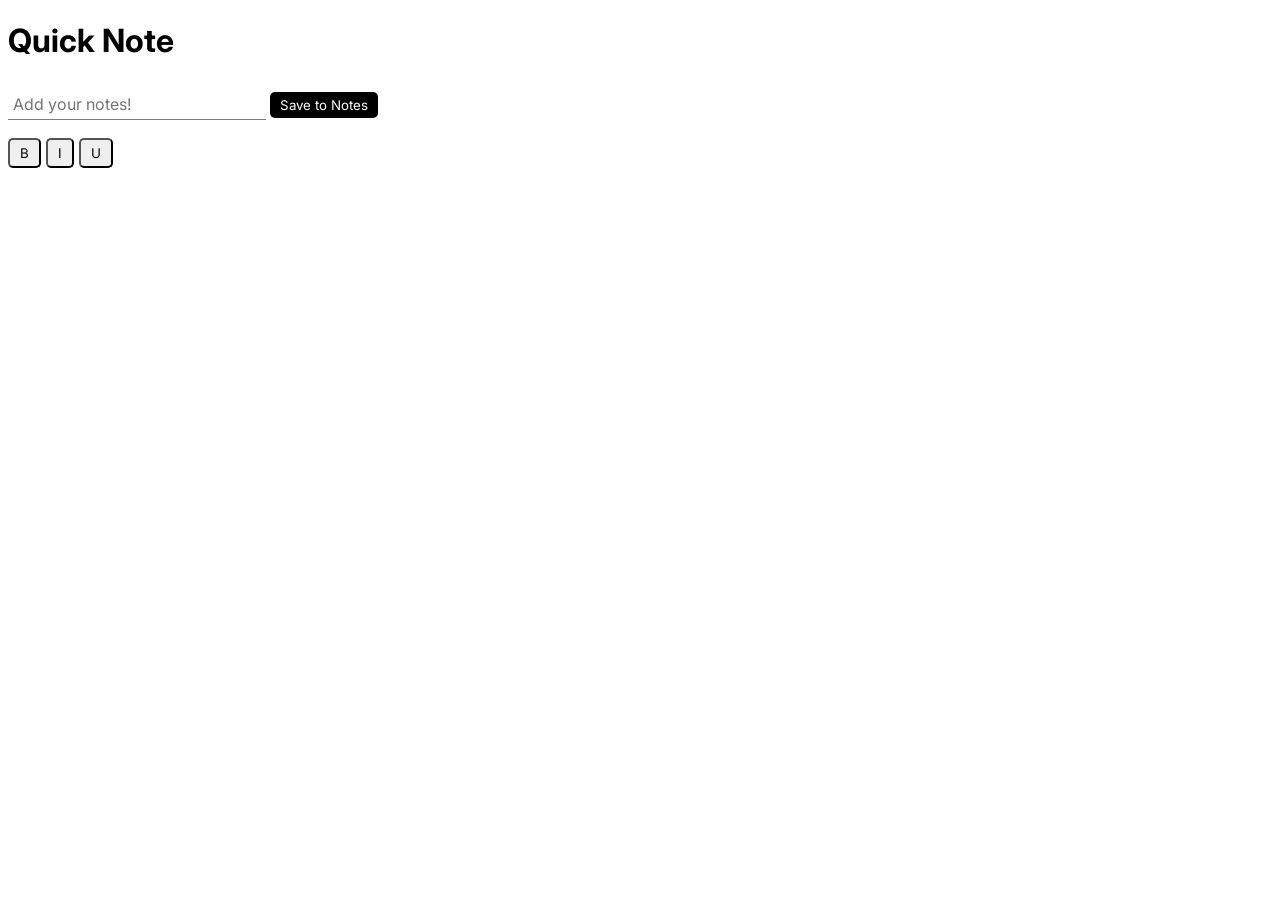
==== popup.html @ dbe96cec "CSS - Updating the minor styling." ====
<!DOCTYPE html>
<html>
<head>
  <title>Your Extension</title>
  <link rel="stylesheet" href="style.css" />
  <link rel="stylesheet" href="https://cdnjs.cloudflare.com/ajax/libs/font-awesome/6.4.0/css/all.min.css"
    integrity="sha512-iecdLmaskl7CVkqkXNQ/ZH/XLlvWZOJyj7Yy7tcenmpD1ypASozpmT/E0iPtmFIB46ZmdtAc9eNBvH0H/ZpiBw=="
    crossorigin="anonymous" referrerpolicy="no-referrer" />
</head>
<body>
  <h1>Quick Note</h1>
  <div class="content">
    <input type="text" id="noteInput" placeholder="Add your notes!" />
    <button class="add" id="saveButton">Save to Notes</button>
    <div class="button-group">
      <button id="boldButton" class="stylebtns">B</button>
      <button id="italicButton" class="stylebtns">I</button>
      <button id="underlineButton" class="stylebtns">U</button>
    </div>
  </div>
  <div class="show-task">
    <div class="show-content" id="notesList"></div>
  </div>
  <script src="./popup.js"></script>
</body>
</html>
---- style.css ----
@import url('https://fonts.googleapis.com/css2?family=Inter:wght@300;500;700;900&display=swap');
* {
    font-family: 'Inter', sans-serif;
}
body {
    width: auto;
}
.add {
    background-color: #000;
    color: #fff;
    border-radius: 5px;
    padding: 5px 10px;
    border: none;
    margin: 10px 0px;
}
.add:focus {
    background-color: red;
}
.clear {
    background-color: transparent;
    border: none;
}
input {
    padding: 5px;
    border: none;
    border-bottom: 1px solid #00000083;
    font-size: 16px;
}
input:focus {
    outline: none;
    border-bottom: 3px solid #000;
}
.content {
    margin-bottom: 10px;
}
.note {
    display: flex;
    align-items: baseline;
    justify-content: space-between;
    padding: 5px;
    margin: 5px;
    border: 2px solid #ddd;
    border-radius: 5px;
}
.note:hover {
    border: 2px solid #000;
}
.show-content {
    font-size: 16px;
}
.remove-icon {
    color: red;
    cursor: pointer;
}
.active {
    background-color: #000;
    color: #ddd;
}
.stylebtns{
    padding: 5px 10px;
    border-radius: 5px;   
}
.button-group {
    display: flex;
    gap: 5px;
    margin-top: 10px;
    margin-bottom: 10px;
}
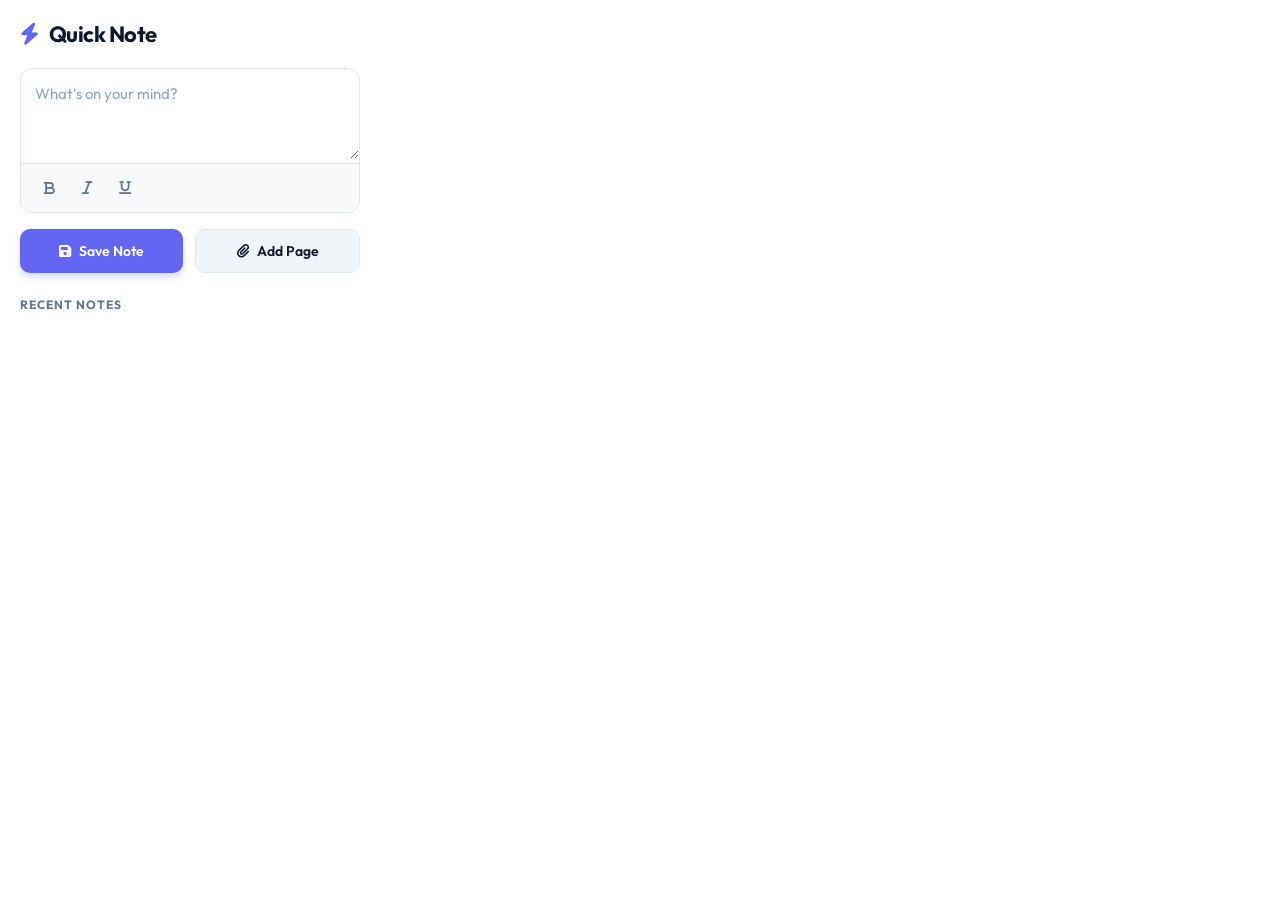
==== commit a1373b14: "feat: Introduce page capture, overhaul popup UI, migrate to sync storage, and refine badge display." ====
--- a/popup.html
+++ b/popup.html
@@ -1,26 +1,49 @@
 <!DOCTYPE html>
-<html>
+<html lang="en">
 <head>
-  <title>Your Extension</title>
+  <meta charset="UTF-8">
+  <title>Quick Note</title>
   <link rel="stylesheet" href="style.css" />
   <link rel="stylesheet" href="https://cdnjs.cloudflare.com/ajax/libs/font-awesome/6.4.0/css/all.min.css"
     integrity="sha512-iecdLmaskl7CVkqkXNQ/ZH/XLlvWZOJyj7Yy7tcenmpD1ypASozpmT/E0iPtmFIB46ZmdtAc9eNBvH0H/ZpiBw=="
     crossorigin="anonymous" referrerpolicy="no-referrer" />
 </head>
 <body>
-  <h1>Quick Note</h1>
+  <div class="success-message" id="success-message">
+    <i class="fas fa-check-circle"></i> Notes Copied Successfully
+  </div>
+  
+  <header>
+    <h1><i class="fas fa-bolt" style="color: #6366f1;"></i> Quick Note</h1>
+  </header>
+
   <div class="content">
-    <input type="text" id="noteInput" placeholder="Add your notes!" />
-    <button class="add" id="saveButton">Save to Notes</button>
-    <div class="button-group">
-      <button id="boldButton" class="stylebtns">B</button>
-      <button id="italicButton" class="stylebtns">I</button>
-      <button id="underlineButton" class="stylebtns">U</button>
+    <div class="input-container">
+      <textarea id="noteInput" placeholder="What's on your mind?"></textarea>
+      <div class="toolbar">
+        <div class="button-group">
+          <button id="boldButton" class="stylebtns" title="Bold"><i class="fas fa-bold"></i></button>
+          <button id="italicButton" class="stylebtns" title="Italic"><i class="fas fa-italic"></i></button>
+          <button id="underlineButton" class="stylebtns" title="Underline"><i class="fas fa-underline"></i></button>
+        </div>
+      </div>
+    </div>
+    
+    <div class="action-buttons">
+      <button class="btn btn-primary" id="saveButton">
+        <i class="fas fa-save"></i> Save Note
+      </button>
+      <button class="btn btn-secondary" id="capturePageButton">
+        <i class="fas fa-paperclip"></i> Add Page
+      </button>
     </div>
   </div>
+  
   <div class="show-task">
+    <div class="section-title">Recent Notes</div>
     <div class="show-content" id="notesList"></div>
   </div>
+  
   <script src="./popup.js"></script>
 </body>
 </html>
--- a/style.css
+++ b/style.css
@@ -1,68 +1,303 @@
-@import url('https://fonts.googleapis.com/css2?family=Inter:wght@300;500;700;900&display=swap');
+@import url('https://fonts.googleapis.com/css2?family=Outfit:wght@300;400;500;600;700&display=swap');
+
+:root {
+  --primary: #6366f1;
+  --primary-hover: #4f46e5;
+  --secondary: #f1f5f9;
+  --secondary-hover: #e2e8f0;
+  --bg: #ffffff;
+  --bg-alt: #f8fafc;
+  --text-main: #0f172a;
+  --text-muted: #64748b;
+  --danger: #ef4444;
+  --danger-hover: #dc2626;
+  --border: #e2e8f0;
+  --shadow-sm: 0 1px 2px 0 rgb(0 0 0 / 0.05);
+  --shadow-md: 0 4px 6px -1px rgb(0 0 0 / 0.1), 0 2px 4px -2px rgb(0 0 0 / 0.1);
+  --radius: 12px;
+}
+
 * {
-    font-family: 'Inter', sans-serif;
-}
+  margin: 0;
+  padding: 0;
+  box-sizing: border-box;
+  font-family: 'Outfit', sans-serif;
+}
+
 body {
-    width: auto;
-}
-.add {
-    background-color: #000;
-    color: #fff;
-    border-radius: 5px;
-    padding: 5px 10px;
-    border: none;
-    margin: 10px 0px;
-}
-.add:focus {
-    background-color: red;
-}
-.clear {
-    background-color: transparent;
-    border: none;
-}
-input {
-    padding: 5px;
-    border: none;
-    border-bottom: 1px solid #00000083;
-    font-size: 16px;
-}
-input:focus {
-    outline: none;
-    border-bottom: 3px solid #000;
-}
-.content {
-    margin-bottom: 10px;
-}
+  width: 380px;
+  background-color: var(--bg);
+  color: var(--text-main);
+  padding: 20px;
+}
+
+header {
+  display: flex;
+  align-items: center;
+  margin-bottom: 20px;
+}
+
+h1 {
+  font-size: 22px;
+  font-weight: 700;
+  color: var(--text-main);
+  display: flex;
+  align-items: center;
+  gap: 10px;
+  letter-spacing: -0.5px;
+}
+
+.input-container {
+  border: 1px solid var(--border);
+  border-radius: var(--radius);
+  overflow: hidden;
+  margin-bottom: 16px;
+  transition: border-color 0.2s, box-shadow 0.2s;
+  background-color: var(--bg);
+}
+
+.input-container:focus-within {
+  border-color: var(--primary);
+  box-shadow: 0 0 0 3px rgba(99, 102, 241, 0.15);
+}
+
+textarea {
+  width: 100%;
+  border: none;
+  resize: vertical;
+  min-height: 90px;
+  padding: 14px;
+  font-size: 15px;
+  line-height: 1.5;
+  color: var(--text-main);
+  background: transparent;
+  outline: none;
+}
+
+textarea::placeholder {
+  color: #94a3b8;
+}
+
+.toolbar {
+  display: flex;
+  justify-content: space-between;
+  align-items: center;
+  padding: 8px 12px;
+  background-color: var(--bg-alt);
+  border-top: 1px solid var(--border);
+}
+
+.button-group {
+  display: flex;
+  gap: 6px;
+}
+
+.stylebtns {
+  background: transparent;
+  border: none;
+  width: 32px;
+  height: 32px;
+  border-radius: 8px;
+  cursor: pointer;
+  color: var(--text-muted);
+  display: flex;
+  align-items: center;
+  justify-content: center;
+  transition: all 0.2s;
+  font-size: 14px;
+}
+
+.stylebtns:hover {
+  background-color: var(--secondary-hover);
+  color: var(--text-main);
+}
+
+.stylebtns.active {
+  background-color: var(--primary);
+  color: white;
+  box-shadow: inset 0 2px 4px rgba(0,0,0,0.1);
+}
+
+.action-buttons {
+  display: flex;
+  gap: 12px;
+  margin-bottom: 24px;
+}
+
+.btn {
+  flex: 1;
+  display: flex;
+  align-items: center;
+  justify-content: center;
+  gap: 8px;
+  padding: 12px 16px;
+  border-radius: 10px;
+  font-size: 14px;
+  font-weight: 600;
+  cursor: pointer;
+  transition: all 0.2s cubic-bezier(0.4, 0, 0.2, 1);
+  border: none;
+}
+
+.btn-primary {
+  background-color: var(--primary);
+  color: white;
+  box-shadow: 0 4px 6px rgba(99, 102, 241, 0.25);
+}
+
+.btn-primary:hover {
+  background-color: var(--primary-hover);
+  transform: translateY(-1px);
+  box-shadow: 0 6px 8px rgba(99, 102, 241, 0.3);
+}
+
+.btn-primary:active {
+  transform: translateY(1px);
+}
+
+.btn-secondary {
+  background-color: var(--secondary);
+  color: var(--text-main);
+  border: 1px solid var(--border);
+}
+
+.btn-secondary:hover {
+  background-color: var(--secondary-hover);
+  transform: translateY(-1px);
+}
+
+.btn-secondary:active {
+  transform: translateY(1px);
+}
+
+.section-title {
+  font-size: 12px;
+  font-weight: 700;
+  color: var(--text-muted);
+  margin-bottom: 12px;
+  text-transform: uppercase;
+  letter-spacing: 1px;
+}
+
+.show-content {
+  display: flex;
+  flex-direction: column;
+  gap: 12px;
+}
+
 .note {
-    display: flex;
-    align-items: baseline;
-    justify-content: space-between;
-    padding: 5px;
-    margin: 5px;
-    border: 2px solid #ddd;
-    border-radius: 5px;
-}
+  background-color: var(--bg);
+  border: 1px solid var(--border);
+  border-radius: var(--radius);
+  padding: 14px;
+  display: flex;
+  flex-direction: column;
+  gap: 14px;
+  box-shadow: var(--shadow-sm);
+  transition: transform 0.2s, box-shadow 0.2s, border-color 0.2s;
+  word-break: break-word; /* Allows long links to break */
+}
+
 .note:hover {
-    border: 2px solid #000;
-}
-.show-content {
-    font-size: 16px;
-}
+  box-shadow: var(--shadow-md);
+  transform: translateY(-2px);
+  border-color: #cbd5e1;
+}
+
+.note span {
+  font-size: 15px;
+  line-height: 1.6;
+  color: var(--text-main);
+  white-space: pre-wrap; /* Preserves newlines from textarea */
+}
+
+/* Beautiful link coloring for text that happens to match URL patterns if needed later, but standard span styling for now */
+.note span a {
+  color: var(--primary);
+  text-decoration: none;
+}
+
+.note-btn-group {
+  display: flex;
+  align-items: center;
+  justify-content: flex-end;
+  gap: 8px;
+  border-top: 1px dashed var(--border);
+  padding-top: 12px;
+}
+
+.copy-button {
+  background-color: var(--secondary);
+  color: var(--text-main);
+  border: none;
+  padding: 6px 14px;
+  border-radius: 6px;
+  font-size: 13px;
+  font-weight: 600;
+  cursor: pointer;
+  transition: all 0.2s;
+}
+
+.copy-button:hover {
+  background-color: var(--secondary-hover);
+}
+
 .remove-icon {
-    color: red;
-    cursor: pointer;
-}
-.active {
-    background-color: #000;
-    color: #ddd;
-}
-.stylebtns{
-    padding: 5px 10px;
-    border-radius: 5px;   
-}
-.button-group {
-    display: flex;
-    gap: 5px;
-    margin-top: 10px;
-    margin-bottom: 10px;
-}+  color: #94a3b8;
+  cursor: pointer;
+  padding: 6px 8px;
+  border-radius: 6px;
+  transition: all 0.2s;
+  margin-right: auto; /* Pushes copy right */
+  font-size: 14px;
+}
+
+.remove-icon:hover {
+  color: var(--danger);
+  background-color: #fee2e2;
+}
+
+
+/* Success Message */
+.success-message {
+  display: none;
+  position: fixed;
+  top: 16px;
+  left: 50%;
+  transform: translateX(-50%);
+  background-color: #10b981;
+  color: white;
+  padding: 12px 20px;
+  border-radius: 30px;
+  font-size: 14px;
+  font-weight: 600;
+  z-index: 50;
+  box-shadow: 0 10px 15px -3px rgba(16, 185, 129, 0.3), 0 4px 6px -2px rgba(16, 185, 129, 0.15);
+  animation: slideDown 0.4s cubic-bezier(0.175, 0.885, 0.32, 1.275) forwards;
+  /* Make sure JS setting block doesn't break alignment */
+  text-align: center;
+}
+
+.success-message i {
+  margin-right: 6px;
+}
+
+@keyframes slideDown {
+  from { top: -40px; opacity: 0; transform: translateX(-50%) scale(0.9); }
+  to { top: 16px; opacity: 1; transform: translateX(-50%) scale(1); }
+}
+
+/* Hide scrollbar for a cleaner look */
+::-webkit-scrollbar {
+  width: 6px;
+}
+::-webkit-scrollbar-track {
+  background: transparent;
+}
+::-webkit-scrollbar-thumb {
+  background: #cbd5e1;
+  border-radius: 10px;
+}
+::-webkit-scrollbar-thumb:hover {
+  background: #94a3b8;
+}
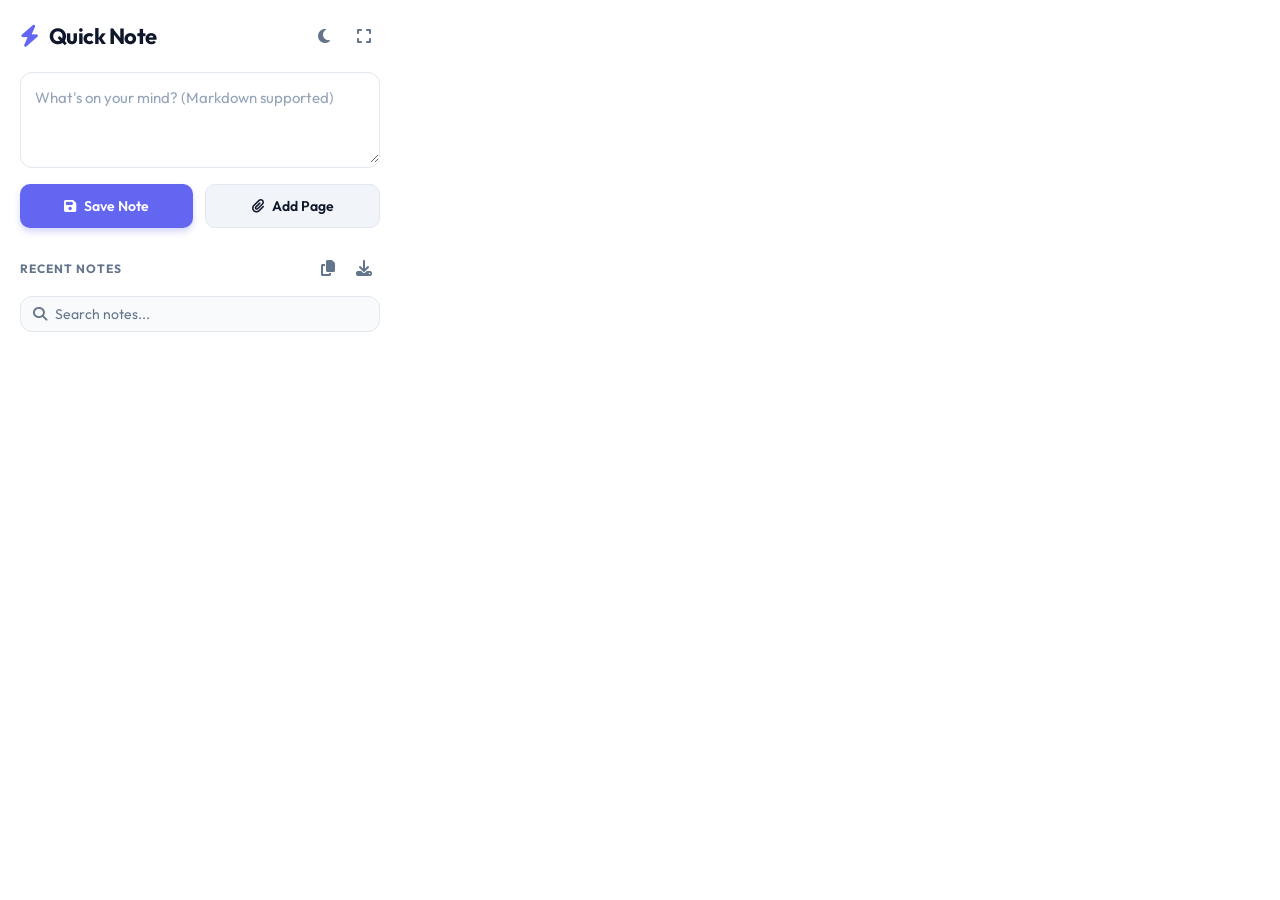
==== commit ae076b07: "feat: Implement markdown rendering, dark and zen modes, search, and export functionality, replacing " ====
--- a/popup.html
+++ b/popup.html
@@ -15,18 +15,15 @@
   
   <header>
     <h1><i class="fas fa-bolt" style="color: #6366f1;"></i> Quick Note</h1>
+    <div class="header-actions">
+      <button id="darkModeToggle" class="icon-btn" title="Toggle Dark Mode"><i class="fas fa-moon"></i></button>
+      <button id="zenModeButton" class="icon-btn" title="Zen Mode"><i class="fas fa-expand"></i></button>
+    </div>
   </header>
 
   <div class="content">
     <div class="input-container">
-      <textarea id="noteInput" placeholder="What's on your mind?"></textarea>
-      <div class="toolbar">
-        <div class="button-group">
-          <button id="boldButton" class="stylebtns" title="Bold"><i class="fas fa-bold"></i></button>
-          <button id="italicButton" class="stylebtns" title="Italic"><i class="fas fa-italic"></i></button>
-          <button id="underlineButton" class="stylebtns" title="Underline"><i class="fas fa-underline"></i></button>
-        </div>
-      </div>
+      <textarea id="noteInput" placeholder="What's on your mind? (Markdown supported)"></textarea>
     </div>
     
     <div class="action-buttons">
@@ -40,7 +37,17 @@
   </div>
   
   <div class="show-task">
-    <div class="section-title">Recent Notes</div>
+    <div class="section-header">
+      <div class="section-title">Recent Notes</div>
+      <div class="list-actions">
+        <button id="copyAllButton" class="icon-btn" title="Copy All"><i class="fas fa-copy"></i></button>
+        <button id="exportButton" class="icon-btn" title="Export to .txt"><i class="fas fa-download"></i></button>
+      </div>
+    </div>
+    <div class="search-container">
+      <i class="fas fa-search search-icon"></i>
+      <input type="text" id="searchInput" placeholder="Search notes...">
+    </div>
     <div class="show-content" id="notesList"></div>
   </div>
   
--- a/style.css
+++ b/style.css
@@ -17,6 +17,19 @@
   --radius: 12px;
 }
 
+body.dark-mode {
+  --primary: #818cf8;
+  --primary-hover: #6366f1;
+  --secondary: #1e293b;
+  --secondary-hover: #334155;
+  --bg: #0f172a;
+  --bg-alt: #1e293b;
+  --text-main: #f8fafc;
+  --text-muted: #94a3b8;
+  --border: #334155;
+  color-scheme: dark;
+}
+
 * {
   margin: 0;
   padding: 0;
@@ -25,15 +38,42 @@
 }
 
 body {
-  width: 380px;
+  width: 400px;
   background-color: var(--bg);
   color: var(--text-main);
   padding: 20px;
+  transition: background-color 0.3s, color 0.3s;
+}
+
+body.zen-mode {
+  width: 100vw;
+  height: 100%;
+  min-height: 100vh;
+  margin: 0;
+  padding: 40px;
+  display: flex;
+  flex-direction: column;
+  align-items: center;
+}
+
+body.zen-mode .content, body.zen-mode .show-task, body.zen-mode header {
+  width: 100%;
+  max-width: 800px;
+}
+
+body.zen-mode textarea {
+  min-height: 400px;
+  font-size: 18px;
+}
+
+body.zen-mode .show-task {
+  margin-top: 40px;
 }
 
 header {
   display: flex;
   align-items: center;
+  justify-content: space-between;
   margin-bottom: 20px;
 }
 
@@ -45,6 +85,31 @@
   align-items: center;
   gap: 10px;
   letter-spacing: -0.5px;
+}
+
+.header-actions {
+  display: flex;
+  gap: 8px;
+}
+
+.icon-btn {
+  background: transparent;
+  border: none;
+  width: 32px;
+  height: 32px;
+  border-radius: 8px;
+  cursor: pointer;
+  color: var(--text-muted);
+  display: flex;
+  align-items: center;
+  justify-content: center;
+  transition: all 0.2s;
+  font-size: 16px;
+}
+
+.icon-btn:hover {
+  background-color: var(--secondary-hover);
+  color: var(--text-main);
 }
 
 .input-container {
@@ -76,46 +141,6 @@
 
 textarea::placeholder {
   color: #94a3b8;
-}
-
-.toolbar {
-  display: flex;
-  justify-content: space-between;
-  align-items: center;
-  padding: 8px 12px;
-  background-color: var(--bg-alt);
-  border-top: 1px solid var(--border);
-}
-
-.button-group {
-  display: flex;
-  gap: 6px;
-}
-
-.stylebtns {
-  background: transparent;
-  border: none;
-  width: 32px;
-  height: 32px;
-  border-radius: 8px;
-  cursor: pointer;
-  color: var(--text-muted);
-  display: flex;
-  align-items: center;
-  justify-content: center;
-  transition: all 0.2s;
-  font-size: 14px;
-}
-
-.stylebtns:hover {
-  background-color: var(--secondary-hover);
-  color: var(--text-main);
-}
-
-.stylebtns.active {
-  background-color: var(--primary);
-  color: white;
-  box-shadow: inset 0 2px 4px rgba(0,0,0,0.1);
 }
 
 .action-buttons {
@@ -170,13 +195,59 @@
   transform: translateY(1px);
 }
 
+.section-header {
+  display: flex;
+  justify-content: space-between;
+  align-items: center;
+  margin-bottom: 12px;
+}
+
 .section-title {
   font-size: 12px;
   font-weight: 700;
   color: var(--text-muted);
-  margin-bottom: 12px;
   text-transform: uppercase;
   letter-spacing: 1px;
+}
+
+.list-actions {
+  display: flex;
+  gap: 4px;
+}
+
+.search-container {
+  display: flex;
+  align-items: center;
+  background-color: var(--bg-alt);
+  border: 1px solid var(--border);
+  border-radius: var(--radius);
+  padding: 8px 12px;
+  margin-bottom: 16px;
+  transition: all 0.2s;
+}
+
+.search-container:focus-within {
+  border-color: var(--primary);
+  box-shadow: 0 0 0 3px rgba(99, 102, 241, 0.15);
+}
+
+.search-icon {
+  color: var(--text-muted);
+  margin-right: 8px;
+  font-size: 14px;
+}
+
+#searchInput {
+  border: none;
+  background: transparent;
+  width: 100%;
+  color: var(--text-main);
+  outline: none;
+  font-size: 14px;
+}
+
+#searchInput::placeholder {
+  color: var(--text-muted);
 }
 
 .show-content {
@@ -201,20 +272,54 @@
 .note:hover {
   box-shadow: var(--shadow-md);
   transform: translateY(-2px);
-  border-color: #cbd5e1;
-}
-
-.note span {
+  border-color: var(--primary);
+}
+
+.note-content {
   font-size: 15px;
   line-height: 1.6;
   color: var(--text-main);
   white-space: pre-wrap; /* Preserves newlines from textarea */
 }
 
-/* Beautiful link coloring for text that happens to match URL patterns if needed later, but standard span styling for now */
-.note span a {
+.note-content a {
   color: var(--primary);
   text-decoration: none;
+}
+
+/* Markdown typography */
+.note-content strong, .note-content b { font-weight: 700; }
+.note-content em, .note-content i { font-style: italic; }
+.note-content h1, .note-content h2, .note-content h3 {
+  margin: 12px 0 6px 0;
+  font-weight: 700;
+  line-height: 1.2;
+}
+.note-content h1:first-child, .note-content h2:first-child, .note-content h3:first-child { margin-top: 0; }
+.note-content h1 { font-size: 1.25em; }
+.note-content h2 { font-size: 1.15em; }
+.note-content h3 { font-size: 1.05em; }
+.note-content ul { margin-left: 20px; margin-bottom: 8px; }
+.note-content li { margin-bottom: 4px; }
+
+/* Smart Checklists */
+.markdown-checklist { margin: 4px 0; padding-left: 0; list-style: none; }
+.checklist-item {
+  display: flex;
+  align-items: flex-start;
+  gap: 8px;
+  margin-bottom: 6px;
+}
+.checklist-checkbox {
+  margin-top: 4px;
+  cursor: pointer;
+  accent-color: var(--primary);
+  width: 16px;
+  height: 16px;
+}
+.checklist-item.completed span {
+  text-decoration: line-through;
+  color: var(--text-muted);
 }
 
 .note-btn-group {
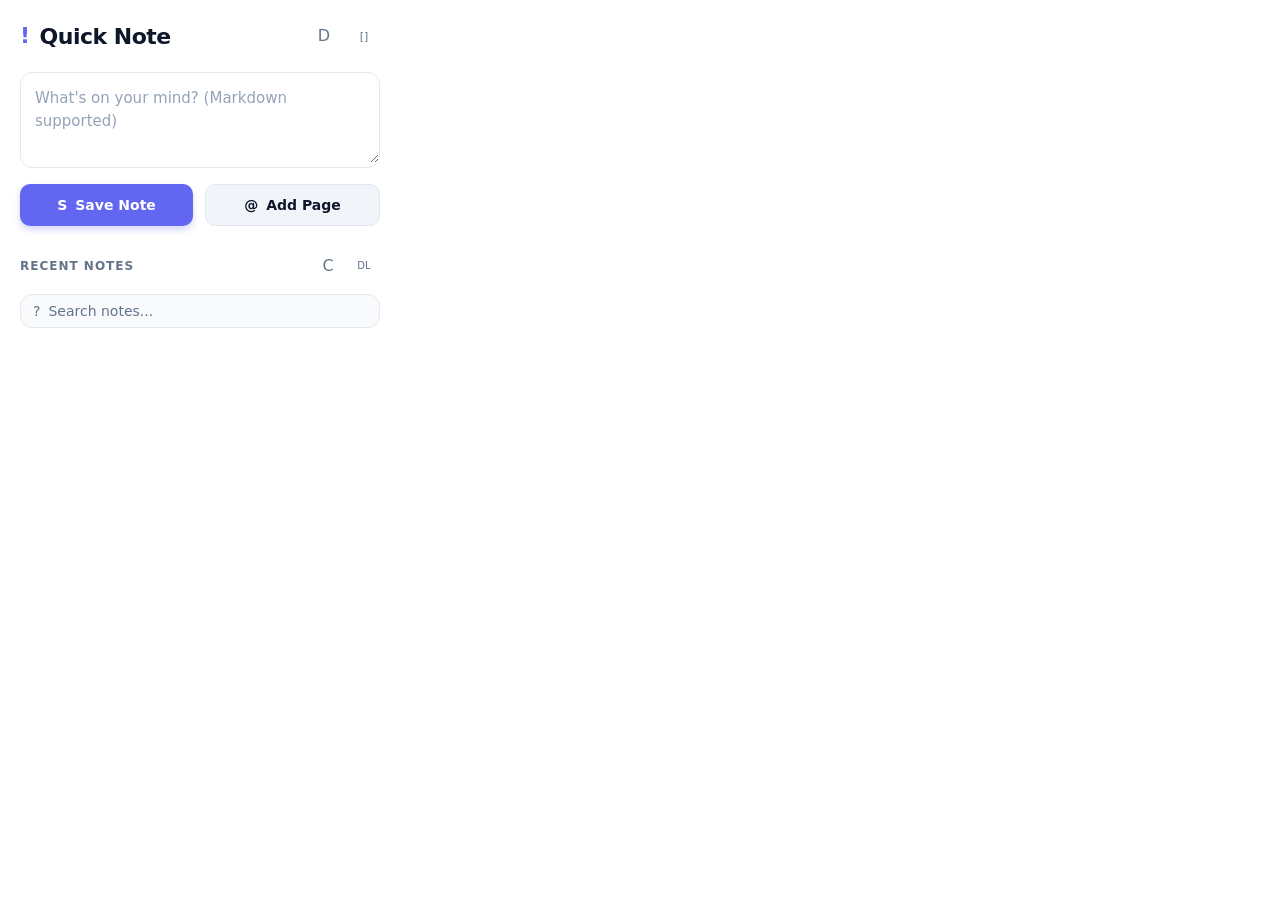
==== commit a4e816d1: "fix extension issues" ====
--- a/popup.html
+++ b/popup.html
@@ -4,13 +4,10 @@
   <meta charset="UTF-8">
   <title>Quick Note</title>
   <link rel="stylesheet" href="style.css" />
-  <link rel="stylesheet" href="https://cdnjs.cloudflare.com/ajax/libs/font-awesome/6.4.0/css/all.min.css"
-    integrity="sha512-iecdLmaskl7CVkqkXNQ/ZH/XLlvWZOJyj7Yy7tcenmpD1ypASozpmT/E0iPtmFIB46ZmdtAc9eNBvH0H/ZpiBw=="
-    crossorigin="anonymous" referrerpolicy="no-referrer" />
 </head>
 <body>
   <div class="success-message" id="success-message">
-    <i class="fas fa-check-circle"></i> Notes Copied Successfully
+    <i class="fas fa-check-circle"></i> <span id="success-text">Notes Copied Successfully</span>
   </div>
   
   <header>
@@ -50,7 +47,22 @@
     </div>
     <div class="show-content" id="notesList"></div>
   </div>
-  
+
+  <div class="edit-modal" id="editModal">
+    <div class="edit-overlay" id="editOverlay"></div>
+    <div class="edit-modal-content">
+      <div class="edit-modal-header">
+        <h2>Edit Note</h2>
+        <button class="close-btn" id="closeEditModal"><i class="fas fa-times"></i></button>
+      </div>
+      <textarea id="editNoteInput" placeholder="Edit your note..."></textarea>
+      <div class="edit-modal-actions">
+        <button class="btn btn-secondary" id="cancelEditButton">Cancel</button>
+        <button class="btn btn-primary" id="saveEditButton">Save</button>
+      </div>
+    </div>
+  </div>
+
   <script src="./popup.js"></script>
 </body>
-</html>+</html>
--- a/style.css
+++ b/style.css
@@ -1,5 +1,3 @@
-@import url('https://fonts.googleapis.com/css2?family=Outfit:wght@300;400;500;600;700&display=swap');
-
 :root {
   --primary: #6366f1;
   --primary-hover: #4f46e5;
@@ -34,8 +32,28 @@
   margin: 0;
   padding: 0;
   box-sizing: border-box;
-  font-family: 'Outfit', sans-serif;
-}
+  font-family: "Segoe UI", system-ui, -apple-system, BlinkMacSystemFont, sans-serif;
+}
+
+.fas,
+.fab {
+  display: inline-flex;
+  align-items: center;
+  justify-content: center;
+  font-style: normal;
+  line-height: 1;
+}
+
+.fa-check-circle::before { content: "OK"; font-size: 10px; }
+.fa-bolt::before { content: "!"; }
+.fa-moon::before { content: "D"; }
+.fa-expand::before { content: "[]"; font-size: 11px; }
+.fa-save::before { content: "S"; }
+.fa-paperclip::before { content: "@"; }
+.fa-copy::before { content: "C"; }
+.fa-download::before { content: "DL"; font-size: 10px; }
+.fa-search::before { content: "?"; }
+.fa-times::before { content: "x"; }
 
 body {
   width: 400px;
@@ -68,6 +86,10 @@
 
 body.zen-mode .show-task {
   margin-top: 40px;
+}
+
+body.zen-mode #capturePageButton {
+  display: none;
 }
 
 header {
@@ -280,6 +302,8 @@
   line-height: 1.6;
   color: var(--text-main);
   white-space: pre-wrap; /* Preserves newlines from textarea */
+  max-height: 70px;
+  overflow: hidden;
 }
 
 .note-content a {
@@ -406,3 +430,123 @@
 ::-webkit-scrollbar-thumb:hover {
   background: #94a3b8;
 }
+
+/* Edit Modal */
+.edit-modal {
+  display: none;
+  position: fixed;
+  top: 0;
+  left: 0;
+  width: 100%;
+  height: 100%;
+  z-index: 100;
+}
+
+.edit-modal.active {
+  display: flex;
+  align-items: center;
+  justify-content: center;
+}
+
+.edit-overlay {
+  position: absolute;
+  top: 0;
+  left: 0;
+  width: 100%;
+  height: 100%;
+  background-color: rgba(0, 0, 0, 0.5);
+  cursor: pointer;
+}
+
+.edit-modal-content {
+  position: relative;
+  background-color: var(--bg);
+  border-radius: var(--radius);
+  box-shadow: 0 20px 25px -5px rgba(0, 0, 0, 0.3);
+  width: 90%;
+  max-width: 600px;
+  display: flex;
+  flex-direction: column;
+  gap: 16px;
+  padding: 24px;
+}
+
+.edit-modal-header {
+  display: flex;
+  justify-content: space-between;
+  align-items: center;
+}
+
+.edit-modal-header h2 {
+  font-size: 20px;
+  font-weight: 700;
+  color: var(--text-main);
+  margin: 0;
+}
+
+.close-btn {
+  background: transparent;
+  border: none;
+  font-size: 24px;
+  color: var(--text-muted);
+  cursor: pointer;
+  padding: 0;
+  width: 32px;
+  height: 32px;
+  display: flex;
+  align-items: center;
+  justify-content: center;
+  transition: all 0.2s;
+  border-radius: 6px;
+}
+
+.close-btn:hover {
+  background-color: var(--secondary-hover);
+  color: var(--text-main);
+}
+
+#editNoteInput {
+  border: 1px solid var(--border);
+  border-radius: 10px;
+  padding: 14px;
+  font-size: 15px;
+  line-height: 1.5;
+  color: var(--text-main);
+  background: var(--bg);
+  min-height: 300px;
+  resize: vertical;
+  font-family: "Segoe UI", system-ui, -apple-system, BlinkMacSystemFont, sans-serif;
+  outline: none;
+}
+
+#editNoteInput:focus {
+  border-color: var(--primary);
+  box-shadow: 0 0 0 3px rgba(99, 102, 241, 0.15);
+}
+
+.edit-modal-actions {
+  display: flex;
+  gap: 12px;
+  justify-content: flex-end;
+}
+
+.edit-modal-actions .btn {
+  flex: 0 1 auto;
+  min-width: 100px;
+}
+
+.note-edit-textarea {
+  width: 100%;
+  border: 1px solid var(--primary);
+  border-radius: 10px;
+  padding: 12px;
+  font-size: 15px;
+  line-height: 1.5;
+  color: var(--text-main);
+  background: var(--bg-alt);
+  min-height: 200px;
+  resize: vertical;
+  font-family: "Segoe UI", system-ui, -apple-system, BlinkMacSystemFont, sans-serif;
+  outline: none;
+  box-shadow: 0 0 0 3px rgba(99, 102, 241, 0.15);
+}
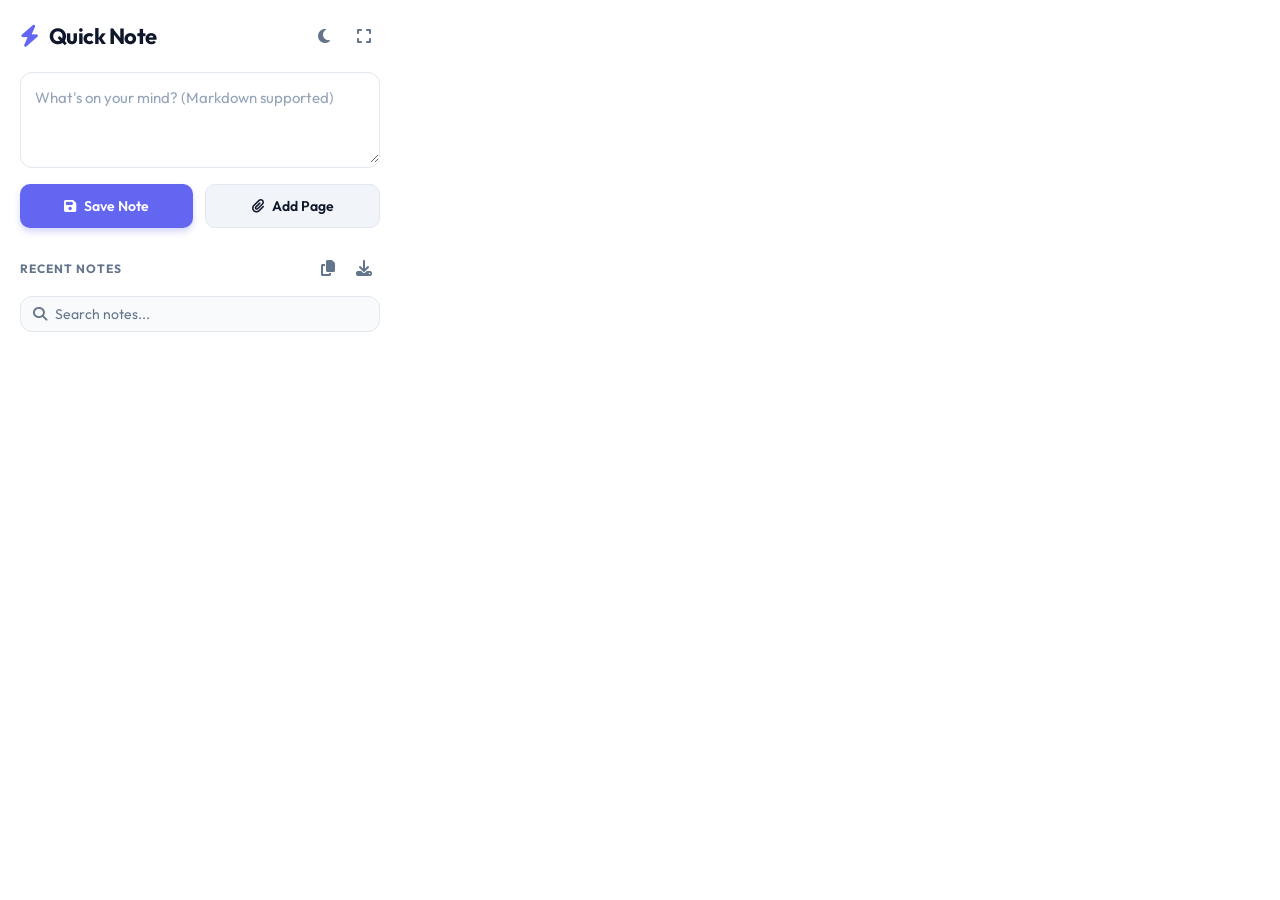
==== commit d5070a57: "user enhancement fixes" ====
--- a/popup.html
+++ b/popup.html
@@ -4,6 +4,9 @@
   <meta charset="UTF-8">
   <title>Quick Note</title>
   <link rel="stylesheet" href="style.css" />
+  <link rel="stylesheet" href="https://cdnjs.cloudflare.com/ajax/libs/font-awesome/6.4.0/css/all.min.css"
+    integrity="sha512-iecdLmaskl7CVkqkXNQ/ZH/XLlvWZOJyj7Yy7tcenmpD1ypASozpmT/E0iPtmFIB46ZmdtAc9eNBvH0H/ZpiBw=="
+    crossorigin="anonymous" referrerpolicy="no-referrer" />
 </head>
 <body>
   <div class="success-message" id="success-message">
@@ -53,7 +56,7 @@
     <div class="edit-modal-content">
       <div class="edit-modal-header">
         <h2>Edit Note</h2>
-        <button class="close-btn" id="closeEditModal"><i class="fas fa-times"></i></button>
+        <button class="close-btn" id="closeEditModal" title="Close editor" aria-label="Close editor"><i class="fas fa-times"></i></button>
       </div>
       <textarea id="editNoteInput" placeholder="Edit your note..."></textarea>
       <div class="edit-modal-actions">
--- a/style.css
+++ b/style.css
@@ -1,3 +1,5 @@
+@import url('https://fonts.googleapis.com/css2?family=Outfit:wght@300;400;500;600;700&display=swap');
+
 :root {
   --primary: #6366f1;
   --primary-hover: #4f46e5;
@@ -32,28 +34,9 @@
   margin: 0;
   padding: 0;
   box-sizing: border-box;
-  font-family: "Segoe UI", system-ui, -apple-system, BlinkMacSystemFont, sans-serif;
-}
-
-.fas,
-.fab {
-  display: inline-flex;
-  align-items: center;
-  justify-content: center;
-  font-style: normal;
-  line-height: 1;
-}
-
-.fa-check-circle::before { content: "OK"; font-size: 10px; }
-.fa-bolt::before { content: "!"; }
-.fa-moon::before { content: "D"; }
-.fa-expand::before { content: "[]"; font-size: 11px; }
-.fa-save::before { content: "S"; }
-.fa-paperclip::before { content: "@"; }
-.fa-copy::before { content: "C"; }
-.fa-download::before { content: "DL"; font-size: 10px; }
-.fa-search::before { content: "?"; }
-.fa-times::before { content: "x"; }
+  font-family: 'Outfit', sans-serif;
+}
+
 
 body {
   width: 400px;
@@ -515,7 +498,7 @@
   background: var(--bg);
   min-height: 300px;
   resize: vertical;
-  font-family: "Segoe UI", system-ui, -apple-system, BlinkMacSystemFont, sans-serif;
+  font-family: 'Outfit', sans-serif;
   outline: none;
 }
 
@@ -546,7 +529,7 @@
   background: var(--bg-alt);
   min-height: 200px;
   resize: vertical;
-  font-family: "Segoe UI", system-ui, -apple-system, BlinkMacSystemFont, sans-serif;
+  font-family: 'Outfit', sans-serif;
   outline: none;
   box-shadow: 0 0 0 3px rgba(99, 102, 241, 0.15);
 }
